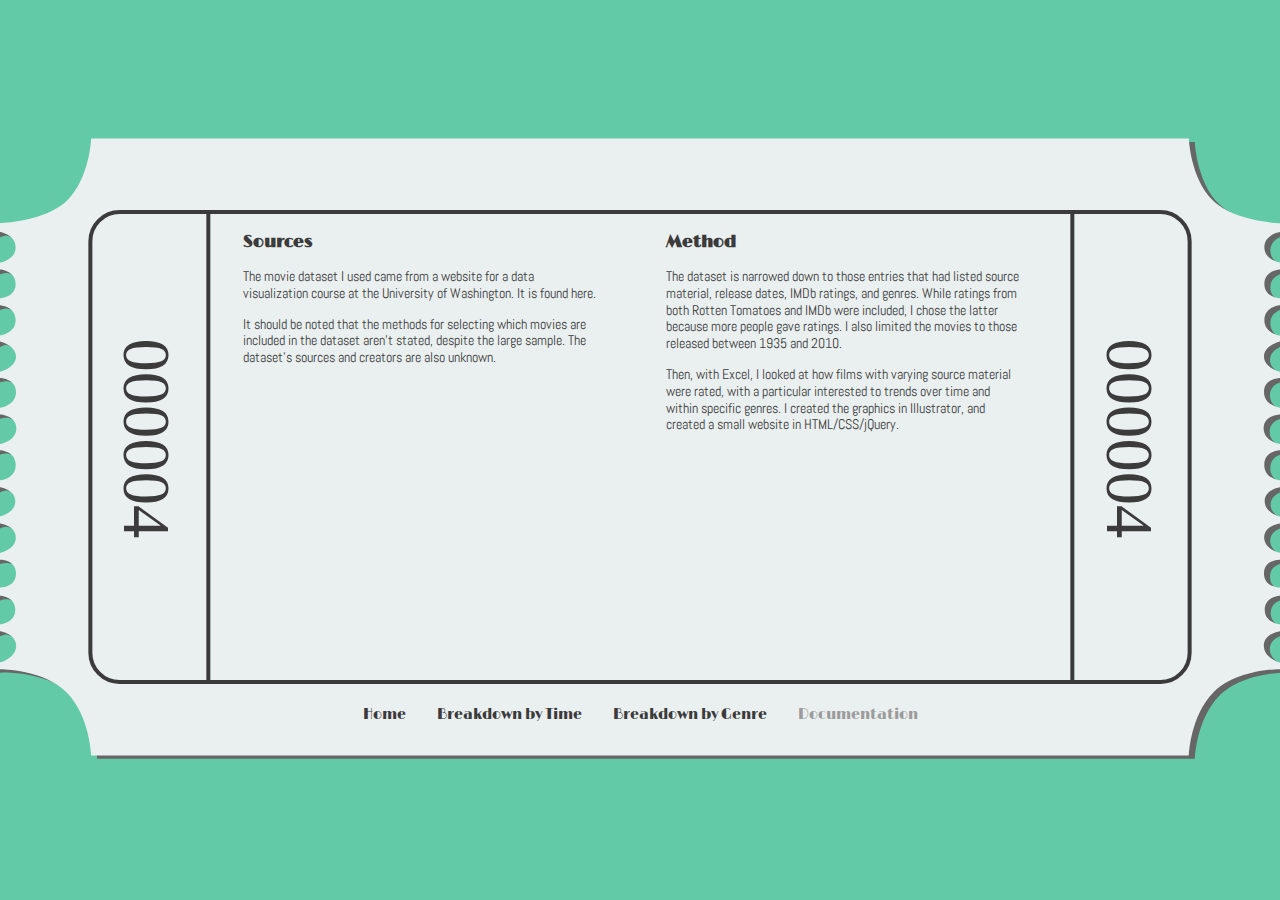
==== documentation.html @ a51030a9 "Add files via upload" ====
<!DOCTYPE html>
<html>
    
<head>
    <meta charset="utf-8">
    <meta http-equiv="X-UA-Compatible" content="IE=edge">
    <title>Film Data Visualization</title>
    <meta name="data visualization" content="Data Visualization of Film.">
    <link rel="stylesheet" href="main.css">

     <link href="https://fonts.googleapis.com/css?family=Abel|Limelight" rel="stylesheet">
</head>
<body>

    <div class="container">
        <img src="assets/background4.svg" class="background"/>

        <div class="nav">
            <span><a href="index.html">Home</a></span> 
            <span><a href=time.html>Breakdown by Time</a></span>
            <span><a href="genre.html">Breakdown by Genre</a></span>
            <span><a id="current">Documentation</a></span>
        </div>

        <div class="column1">
            <h3>Sources</h3>
            <p>The movie dataset I used came from a website for a data visualization course at the University of Washington. It is found <a href="https://courses.cs.washington.edu/courses/cse512/16sp/a2.html
">here</a>. </p>        
            <p>It should be noted that the methods for selecting which movies are included in the dataset aren’t stated, despite the large sample. The dataset's sources and creators are also unknown.</p>

        </div>

        <div class="column2">
            <h3>Method</h3>
            <p>The dataset is narrowed down to those entries that had listed source material, release dates, IMDb ratings, and genres. While ratings from both Rotten Tomatoes and IMDb were included, I chose the latter because more people gave ratings. I also limited the movies to those released between 1935 and 2010. </p>
            <p>Then, with Excel, I looked at how films with varying source material were rated, with a particular interested to trends over time and within specific genres. I created the graphics in Illustrator, and created a small website in HTML/CSS/jQuery. </p>
        </div>

    </div>

    <div class="min">
        <h1 class="message"> Please view fullscreen on desktops. </h1>
    </div>

</body>
</html>
---- main.css ----
body {
    font-size: 14px;
    line-height: 1.5em;
    background: #62CAA7;
    color: #3B3B3B;
}

.min {
    display: none;
}

.container {
    position: absolute;
    top: 50%;
    left: 50%;
    transform: translate(-50%, -50%);
    width: 100%;
}

.background {
    max-width: 100%;
    top: 50%;
    left: 50%;
    transform: translate(0, 0);
}

#header {
    position: absolute;
    top: 39%;
    left: 45%;
}

h1 {
    font-family: 'Limelight', cursive;
    font-size: 1.5em;
    line-height: 1.2em;
}

.source {
    position: absolute;
    font-family: 'Limelight', cursive;
    font-size: 2.5em;
    margin-top: -.25em;
    text-transform: uppercase;
}

h2 {
    font-family: "Abel", sans-serif;
    font-size: 1.5em;
    line-height: 1.2em;
    transform: translate(40%, 50%)
}

#header h2 {
    width: 60%;
}

h3 {
    font-family: 'Limelight', cursive;
    font-size: 1.2em;
    line-height: 1em;
}

p {
    font-family: 'Abel', sans-serif;
    font-size: 1em;
    line-height: 1.2em;
}

.nav {
    font-family: "Limelight", sans-serif;
    font-size: 1em;
    position: absolute;
    top: 85%;
    left: 50%;
    transform: translate(-50%, 0);
    max-width: none;
    white-space: nowrap; 
}

.nav span {
    margin: 0 1em 0 1em;
}

.nav a, .nav a:visited  {
    text-decoration: none;
    color: #3B3B3B;
}

.nav #current {
    color: #9B9B9B;  
}

.list {
    position: absolute;
    top: 18%;
    left: 47%;
    font-family: "Abel", sans-serif;
    font-size: .8em;
    line-height: 1.2em;
    width: 15%;
}

.list a   {
    text-decoration: none;
}

.list ul {
    list-style-type: none;
    position: absolute;
}

.list .c2 {
    transform: translate(110%, 0)
}

.list .c3 {
    transform: translate(190%, 0)
}

.graph {
    position: absolute;
    top: 33%;
    left: 50%;
    transform: translate(-50%, 0);
    height: 46%;
}

.column1, .column2 {
    position: absolute;
    top: 18%;
    width: 28%;
}

.column1 {
    left: 19%;
}

.column1 a {
    text-decoration: none;
    color: #3B3B3B;
}

.column2 {
    left: 52%;
}

.all {
     color: #3B3B3B;
}

.book {
    color: #EA6489;
}

.comic {
    color: #B9408C;
}

.fact {
    color: #4C0071;
}

.game {
    color: #240F48;
}

.mag {
    color: #1E2A81;
}

.music {
    color: #388FBF;
}

.play {
    color: #92E4ED;
}

.real {
    color: #15AA8D;
}

.short {
    color: #00673D;
}

.toy {
    color: #46C65B;
}

.tv {
     color: #7FC227;   
}

.comp {
    color: #E5CA00;
}

.disney {
    color: #FAC002;
}

.original {
    color: #EC8937;
}

.remake {
    color: #E45C22;
}

.spinoff {
    color: #BF1B28;
}

.legend {
    color: #80000B;
}

.data {
    opacity: .6;
}

@media screen and (max-width: 1030px) {
    .container {
        display: none;
    }
    
    .min {
        display: block;
    }
    
    .message {
        position: absolute;
        top: 48%;
        left: 50%;
        transform: translate(-50%, -50%);
        text-align: center;
    }
}
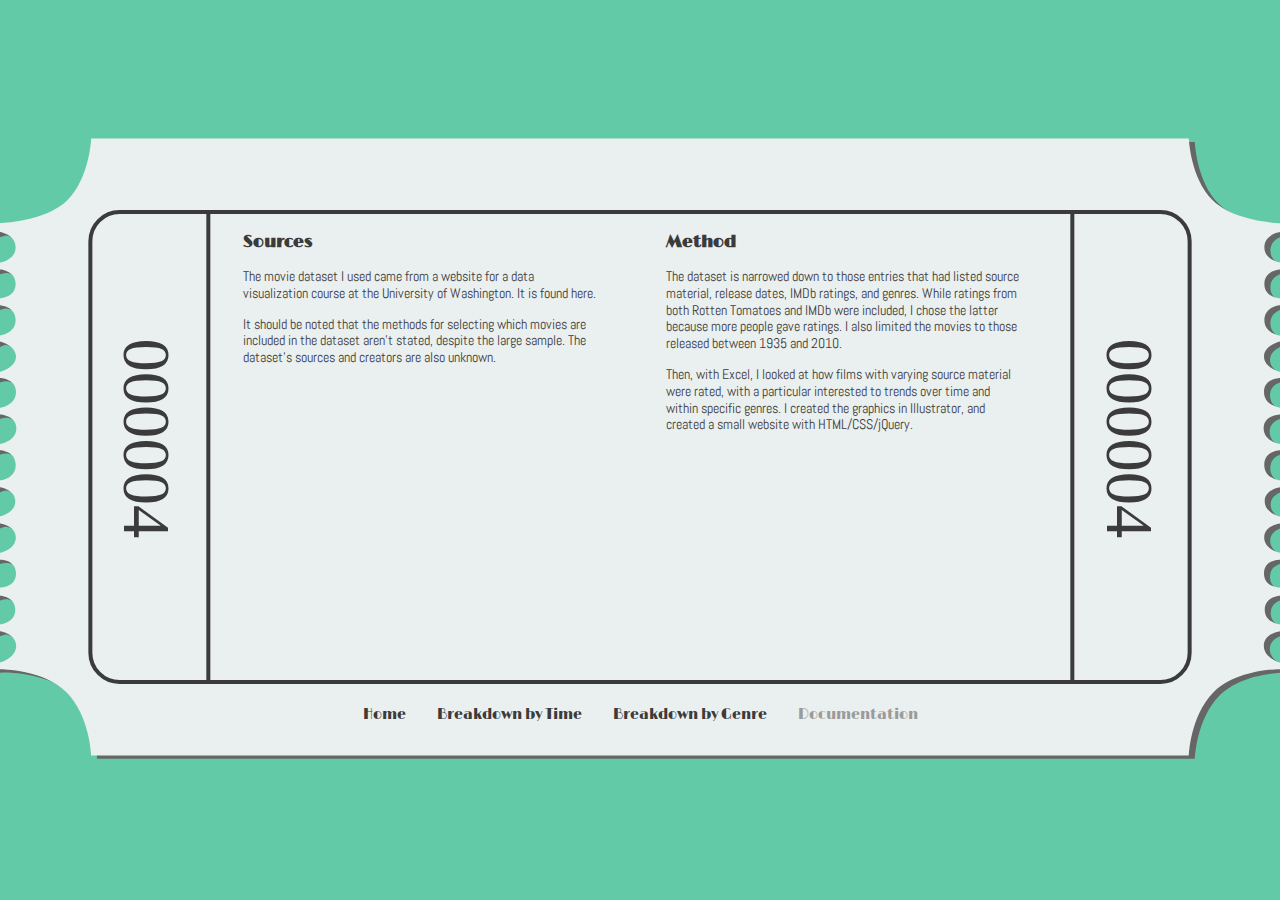
==== commit 5a6ac6f8: "Update documentation.html" ====
--- a/documentation.html
+++ b/documentation.html
@@ -33,7 +33,7 @@
         <div class="column2">
             <h3>Method</h3>
             <p>The dataset is narrowed down to those entries that had listed source material, release dates, IMDb ratings, and genres. While ratings from both Rotten Tomatoes and IMDb were included, I chose the latter because more people gave ratings. I also limited the movies to those released between 1935 and 2010. </p>
-            <p>Then, with Excel, I looked at how films with varying source material were rated, with a particular interested to trends over time and within specific genres. I created the graphics in Illustrator, and created a small website in HTML/CSS/jQuery. </p>
+            <p>Then, with Excel, I looked at how films with varying source material were rated, with a particular interested to trends over time and within specific genres. I created the graphics in Illustrator, and created a small website with HTML/CSS/jQuery. </p>
         </div>
 
     </div>
@@ -43,4 +43,4 @@
     </div>
 
 </body>
-</html>+</html>
--- a/main.css
+++ b/main.css
@@ -23,6 +23,25 @@
     left: 50%;
     transform: translate(0, 0);
 }
+
+.reel1, .reel2 {
+    position: absolute;
+    -webkit-animation:spin 3s linear infinite;
+    -moz-animation:spin 3s linear infinite;
+    animation:spin 3s linear infinite;
+    transform-origin: 50%, 50%;
+    height: 13%;
+    top: 27.1%;
+    left: 20%;
+}
+
+.reel2 {
+    left: 28%;
+}
+
+@-moz-keyframes spin { 100% { -moz-transform: rotate(360deg); } }
+@-webkit-keyframes spin { 100% { -webkit-transform: rotate(360deg); } }
+@keyframes spin { 100% { -webkit-transform: rotate(360deg); transform:rotate(360deg); } }
 
 #header {
     position: absolute;
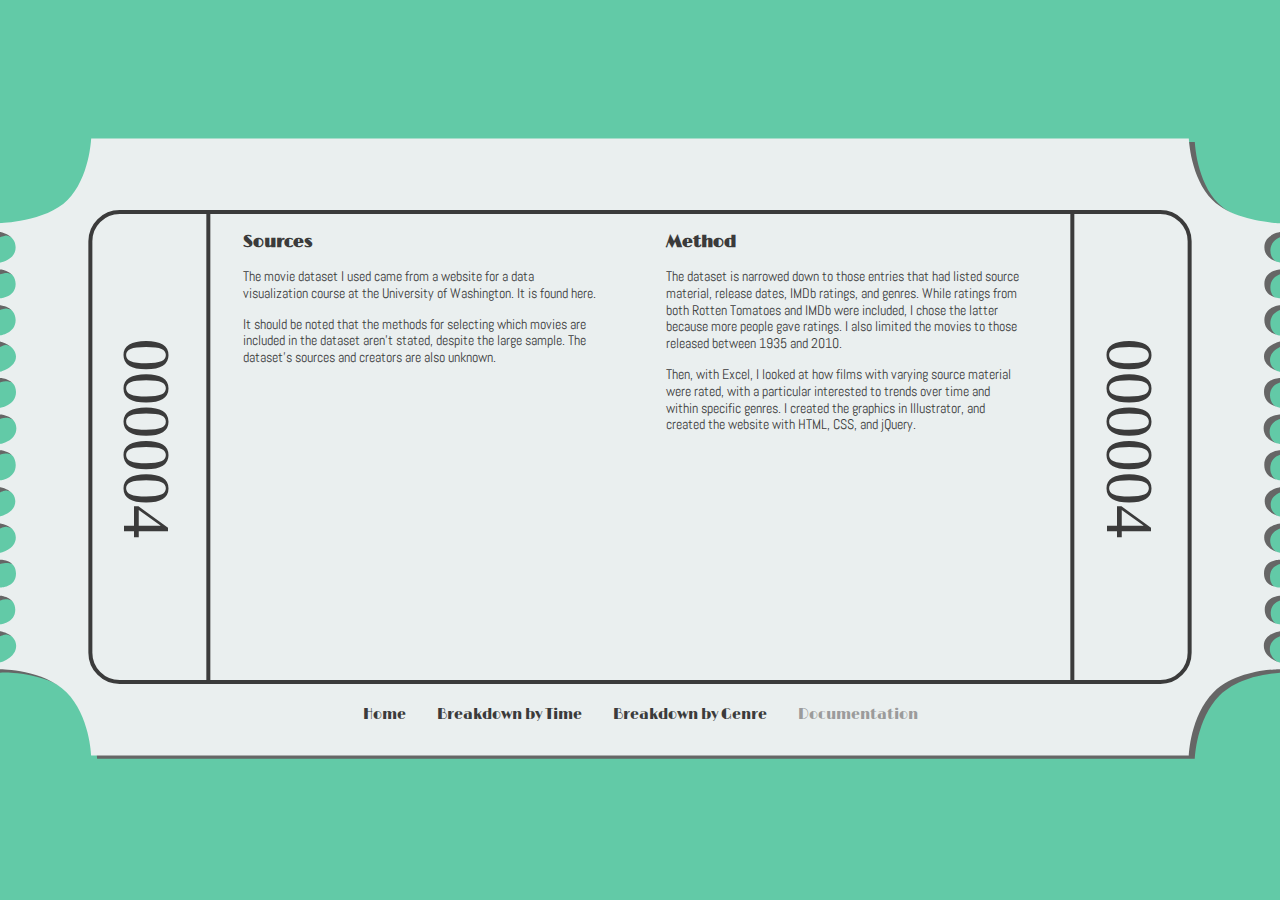
==== commit e1643d27: "Update documentation.html" ====
--- a/documentation.html
+++ b/documentation.html
@@ -33,7 +33,7 @@
         <div class="column2">
             <h3>Method</h3>
             <p>The dataset is narrowed down to those entries that had listed source material, release dates, IMDb ratings, and genres. While ratings from both Rotten Tomatoes and IMDb were included, I chose the latter because more people gave ratings. I also limited the movies to those released between 1935 and 2010. </p>
-            <p>Then, with Excel, I looked at how films with varying source material were rated, with a particular interested to trends over time and within specific genres. I created the graphics in Illustrator, and created a small website with HTML/CSS/jQuery. </p>
+            <p>Then, with Excel, I looked at how films with varying source material were rated, with a particular interested to trends over time and within specific genres. I created the graphics in Illustrator, and created the website with HTML, CSS, and jQuery. </p>
         </div>
 
     </div>
